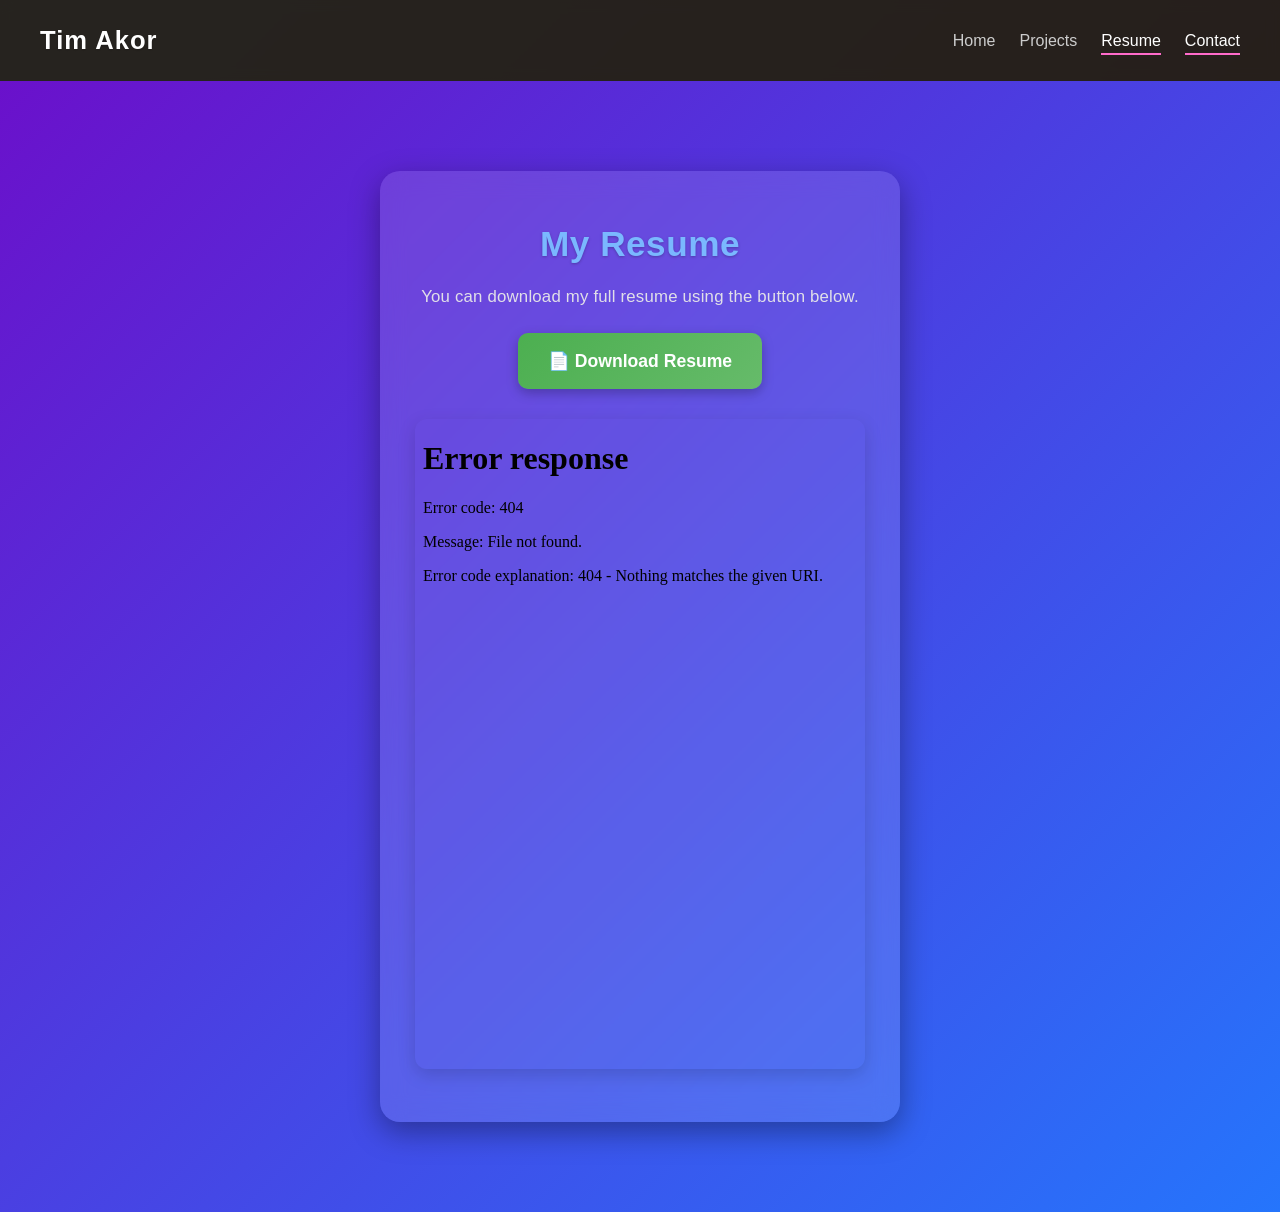
==== resume.html @ 7458f69b "Add files via upload" ====
<!DOCTYPE html>
<html lang="en">
<head>
  <meta charset="UTF-8">
  <meta name="viewport" content="width=device-width, initial-scale=1.0">
  <title>Resume | Tim Akor</title>
  <link rel="stylesheet" href="styles.css">
</head>
<body>

  <nav class="navbar">
    <h2 class="logo">Tim Akor</h2>
    <ul>
      <li><a href="index.html">Home</a></li>
      <li><a href="projects.html">Projects</a></li>
      <li><a href="resume.html" class="active">Resume</a></li>
      <li><a href="contacts.html" class="active">Contact</a></li>


    </ul>
  </nav>

  <header class="hero">
    <div class="hero-card">

      <h1>My Resume</h1>
      <p>You can download my full resume using the button below.</p>

      <a href="resume.pdf" download class="btn resume-btn">📄 Download Resume</a>

      <iframe src="resume.pdf" class="resume-preview"></iframe>

    </div>
  </header>

</body>
</html>
---- styles.css ----
/* --------------------------------------------------
   GLOBAL RESET
-------------------------------------------------- */
* {
  margin: 0;
  padding: 0;
  box-sizing: border-box;
}

/* --------------------------------------------------
   BODY
-------------------------------------------------- */
body {
  font-family: "Segoe UI", Arial, sans-serif;
  background: linear-gradient(135deg, #ffecd2, #fcb69f);
  color: #333;
  line-height: 1.6;
}

/* --------------------------------------------------
   NAVBAR
-------------------------------------------------- */
.navbar {
  display: flex;
  justify-content: space-between;
  align-items: center;
  padding: 20px 40px;
  background: rgba(0, 0, 0, 0.85);
  backdrop-filter: blur(6px);
}

.navbar .logo {
  color: #fff;
  font-size: 1.6rem;
  font-weight: bold;
  letter-spacing: 1px;
}

.navbar ul {
  list-style: none;
  display: flex;
  gap: 24px;
}

.navbar ul li a {
  color: #ccc;
  text-decoration: none;
  font-weight: 500;
  transition: 0.3s;
  padding-bottom: 4px;
  border-bottom: 2px solid transparent;
}

.navbar ul li a:hover,
.navbar ul li a.active {
  color: #fff;
  border-bottom: 2px solid #ff6bcb;
}

/* --------------------------------------------------
   HERO SECTION
-------------------------------------------------- */
.hero {
  text-align: center;
  padding: 90px 20px;
  background: linear-gradient(135deg, #6a11cb, #2575fc);
  color: white;
}

.hero-card {
  background: rgba(255, 255, 255, 0.12);
  padding: 45px 35px;
  border-radius: 20px;
  backdrop-filter: blur(12px);
  display: inline-block;
  max-width: 520px;
  box-shadow: 0 10px 30px rgba(0,0,0,0.35);
  animation: fadeIn 1.2s ease-out;
}

.profile-pic {
  width: 200px;
  height: 200px;
  border-radius: 50%;
  object-fit: cover;
  display: block;
  margin: 0 auto 20px auto;
  padding: 6px;
  background: conic-gradient(#ff6bcb,#ff9a62,#ffd36b,#6bffb3,#6bb8ff,#b36bff,#ff6bcb);
  box-shadow: 0 0 15px rgba(255, 107, 203, 0.6);
}

.hero h1 {
  font-size: 2.2rem;
  margin-bottom: 12px;
}

.hero p {
  font-size: 1.05rem;
  opacity: 0.95;
  margin-bottom: 22px;
  max-width: 500px;
  margin-left: auto;
  margin-right: auto;
}

/* --------------------------------------------------
   BUTTONS
-------------------------------------------------- */
.btn {
  display: inline-block;
  padding: 12px 26px;
  background: linear-gradient(135deg, #ff6bcb, #ff9a62);
  color: white;
  text-decoration: none;
  border-radius: 8px;
  transition: 0.3s;
  font-weight: 600;
  box-shadow: 0 4px 12px rgba(0,0,0,0.25);
}

.btn:hover {
  transform: translateY(-3px);
  box-shadow: 0 6px 18px rgba(0,0,0,0.35);
}

/* --------------------------------------------------
   CONTENT WRAPPER
-------------------------------------------------- */
.content {
  padding: 60px 20px;
  max-width: 900px;
  margin: auto;
  color: #7ab8ff;
}

/* --------------------------------------------------
   PROJECT CARDS
-------------------------------------------------- */
.project-card {
  padding: 20px;
  padding-bottom: 5px;
  color: #7ab8ff;
}

.project-card:hover {
  transform: translateY(-4px);
  box-shadow: 0 12px 28px rgba(0,0,0,0.18);
}

.project-card h2 {
  color: #7ab8ff !important;
  font-weight: 700;
  font-size: 1.4rem;
  letter-spacing: 0.4px;
  text-shadow: 0 1px 3px rgba(0,0,0,0.3);
  margin-top: 10px;
  margin-bottom: 8px;
}

.project-card p {
  color: #7ab8ff;
  font-weight: 500;
  font-size: 1rem;
  line-height: 1.55;
}

/* --------------------------------------------------
   PROJECT SLIDER
-------------------------------------------------- */
.project-slider {
  position: relative;
  width: 100%;
  height: 350px;
  overflow-y: scroll;
  overflow-x: hidden;
  border-radius: 12px;
  margin-bottom: 6px;
  background: rgba(0,0,0,0.25);
  backdrop-filter: blur(6px);
}

.slide {
  width: 100%;
  display: none;
}

.slide.active {
  display: block;
}

.slider-buttons {
  display: flex;
  justify-content: center;
  gap: 15px;
  margin-top: 12px;
}

.slide-btn {
  background: linear-gradient(135deg, #6bb8ff, #b36bff);
  border: none;
  padding: 8px 16px;
  border-radius: 8px;
  font-size: 1.4rem;
  color: white;
  cursor: pointer;
  transition: 0.25s;
}

.slide-btn:hover {
  transform: translateY(-3px);
}

.slider-caption {
  margin-top: 4px;
  height: 22px;
  font-size: 1rem;
  font-weight: 500;
  color: #7ab8ff;
  text-align: center;
  opacity: 0.95;
  display: flex;
  align-items: center;
  justify-content: center;
  text-shadow: 0 1px 2px rgba(0,0,0,0.25);
}

/* --------------------------------------------------
   RESUME PAGE
-------------------------------------------------- */
.resume-section {
  text-align: center;
  margin-top: 60px;
}

.resume-btn {
  background: linear-gradient(135deg, #4CAF50, #66BB6A);
  padding: 14px 30px;
  border-radius: 10px;
  font-size: 1.1rem;
  font-weight: 700;
  color: white;
}

.resume-preview {
  width: 100%;
  height: 650px;
  border-radius: 12px;
  border: none;
  margin-top: 30px;
  box-shadow: 0 6px 18px rgba(0,0,0,0.15);
}

/* --------------------------------------------------
   CONTACT PAGE
-------------------------------------------------- */
.contact-card {
  background: rgba(255,255,255,0.15);
  backdrop-filter: blur(10px);
  padding: 25px;
  border-radius: 12px;
  max-width: 600px;
  margin: 20px auto;
  box-shadow: 0 4px 20px rgba(0,0,0,0.15);
}

.contact-card p {
  color: #e8e8e8;
  margin-bottom: 15px;
  font-size: 1.05rem;
  font-weight: 500;
}

.contact-card input,
.contact-card textarea {
  width: 100%;
  padding: 12px;
  margin-bottom: 12px;
  border-radius: 8px;
  border: none;
  background: rgba(255,255,255,0.25);
  color: white;
  font-family: "Segoe UI", Arial, sans-serif;
  font-weight: 500;
}

.contact-card textarea {
  height: 120px;
  resize: none;
}

.contact-card input::placeholder,
.contact-card textarea::placeholder {
  color: rgba(255,255,255,0.7);
}

.contact-card .btn {
  width: 100%;
  padding: 12px;
  background: linear-gradient(135deg, #6bb8ff, #b36bff);
  border-radius: 8px;
  color: white;
}

/* SUCCESS MESSAGE */
.success-message {
  display: none;
  margin-top: 15px;
  padding: 15px;
  border-radius: 10px;
  background: rgba(123,184,255,0.15);
  backdrop-filter: blur(8px);
  color: #7ab8ff;
  font-weight: 600;
  text-align: center;
  opacity: 0;
  transform: translateY(10px);
  transition: opacity 0.5s ease, transform 0.5s ease;
}

.success-message.show {
  display: block;
  opacity: 1;
  transform: translateY(0);
}

/* --------------------------------------------------
   NBA FACT BOX
-------------------------------------------------- */
.fact-box {
  margin-top: 20px;
  font-size: 1.15rem;
  color: #fff;
  background: rgba(255,255,255,0.15);
  padding: 18px 22px;
  border-radius: 14px;
  backdrop-filter: blur(6px);
  max-width: 420px;
  margin-left: auto;
  margin-right: auto;
  min-height: 60px;
  text-align: center;
  box-shadow: 0 4px 12px rgba(0,0,0,0.25);
}

.nba-btn {
  background: linear-gradient(135deg, #f57c00, #ff9800);
  color: white;
  font-weight: 700;
  border-radius: 10px;
  padding: 14px 28px;
  font-size: 1.1rem;
}

/* --------------------------------------------------
   GLOBAL TYPOGRAPHY RESTORE (BEST FIX)
-------------------------------------------------- */
h1, h2, h3, h4 {
  font-family: "Segoe UI", Arial, sans-serif;
  font-weight: 700;
  letter-spacing: 0.5px;
  text-shadow: 0 1px 3px rgba(0,0,0,0.25);
  color: #7ab8ff;
}

p {
  font-family: "Segoe UI", Arial, sans-serif;
  font-weight: 500;
  color: #e8e8e8;
  letter-spacing: 0.2px;
}
/* --------------------------------------------------
   SOCIAL BAR (Glassmorphism Vertical)
-------------------------------------------------- */
.social-bar {
  position: fixed;
  top: 50%;
  left: 25px;
  transform: translateY(-50%);
  display: flex;
  flex-direction: column;
  gap: 18px;
  padding: 18px 14px;
  background: rgba(255, 255, 255, 0.12);
  backdrop-filter: blur(12px);
  border-radius: 20px;
  box-shadow: 0 8px 25px rgba(0,0,0,0.25);
  z-index: 999;
}


.social-bar::before {
  content: "";
  position: absolute;
  left: -12px;
  top: 0;
  height: 100%;
  width: 4px;
  border-radius: 4px;
  background: linear-gradient(180deg, #ff6bcb, #6bb8ff);
  opacity: 0.55;
  box-shadow: 0 0 12px rgba(255,255,255,0.4);
}


.social-icon {
  width: 32px;
  height: 32px;
  filter: drop-shadow(0 0 6px rgba(255,255,255,0.4));
  transition: 0.25s ease;
  cursor: pointer;
}

.social-icon:hover {
  transform: translateY(-3px) scale(1.1);
  filter: drop-shadow(0 0 10px rgba(123,184,255,0.9));
}

/* --------------------------------------------------
   ANIMATIONS
-------------------------------------------------- */
@keyframes fadeIn {
  from { opacity: 0; transform: translateY(20px); }
  to { opacity: 1; transform: translateY(0); }
}

@keyframes bounceIn {
  0% { transform: scale(0.7); opacity: 0; }
  60% { transform: scale(1.15); opacity: 1; }
  100% { transform: scale(1); }
}
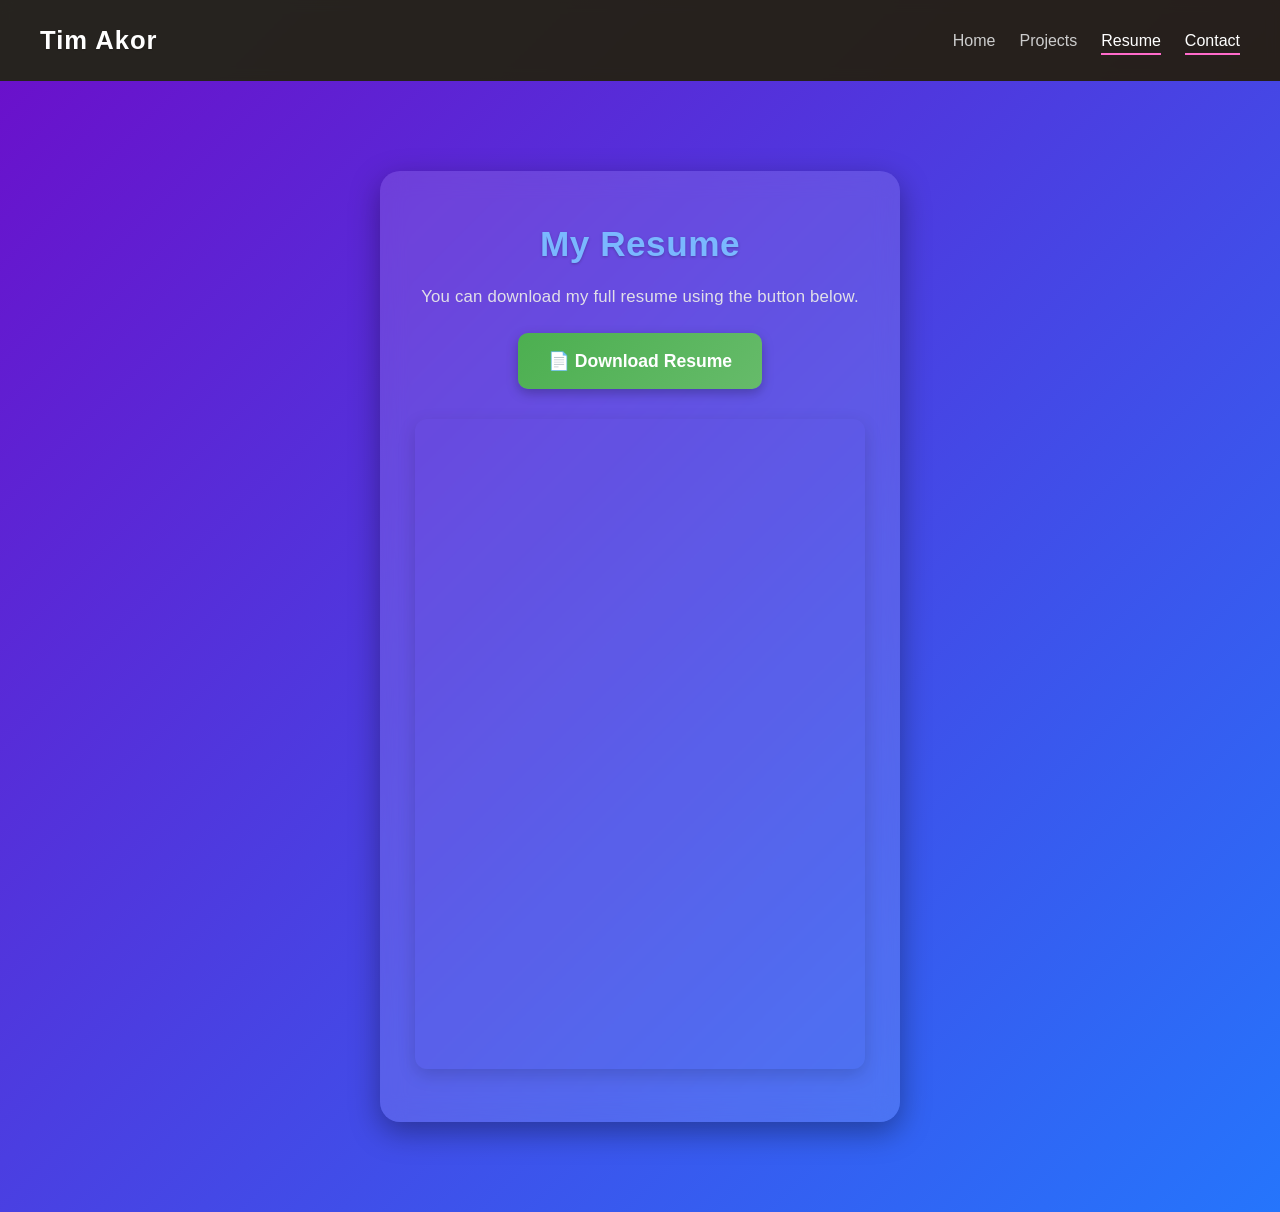
==== commit ccdf50a4: "Update resume download link and preview file" ====
--- a/resume.html
+++ b/resume.html
@@ -26,9 +26,9 @@
       <h1>My Resume</h1>
       <p>You can download my full resume using the button below.</p>
 
-      <a href="resume.pdf" download class="btn resume-btn">📄 Download Resume</a>
+      <a href="resume8_21.pdf" download class="btn resume-btn">📄 Download Resume</a>
 
-      <iframe src="resume.pdf" class="resume-preview"></iframe>
+      <iframe src="resume8_21.pdf" class="resume-preview"></iframe>
 
     </div>
   </header>
